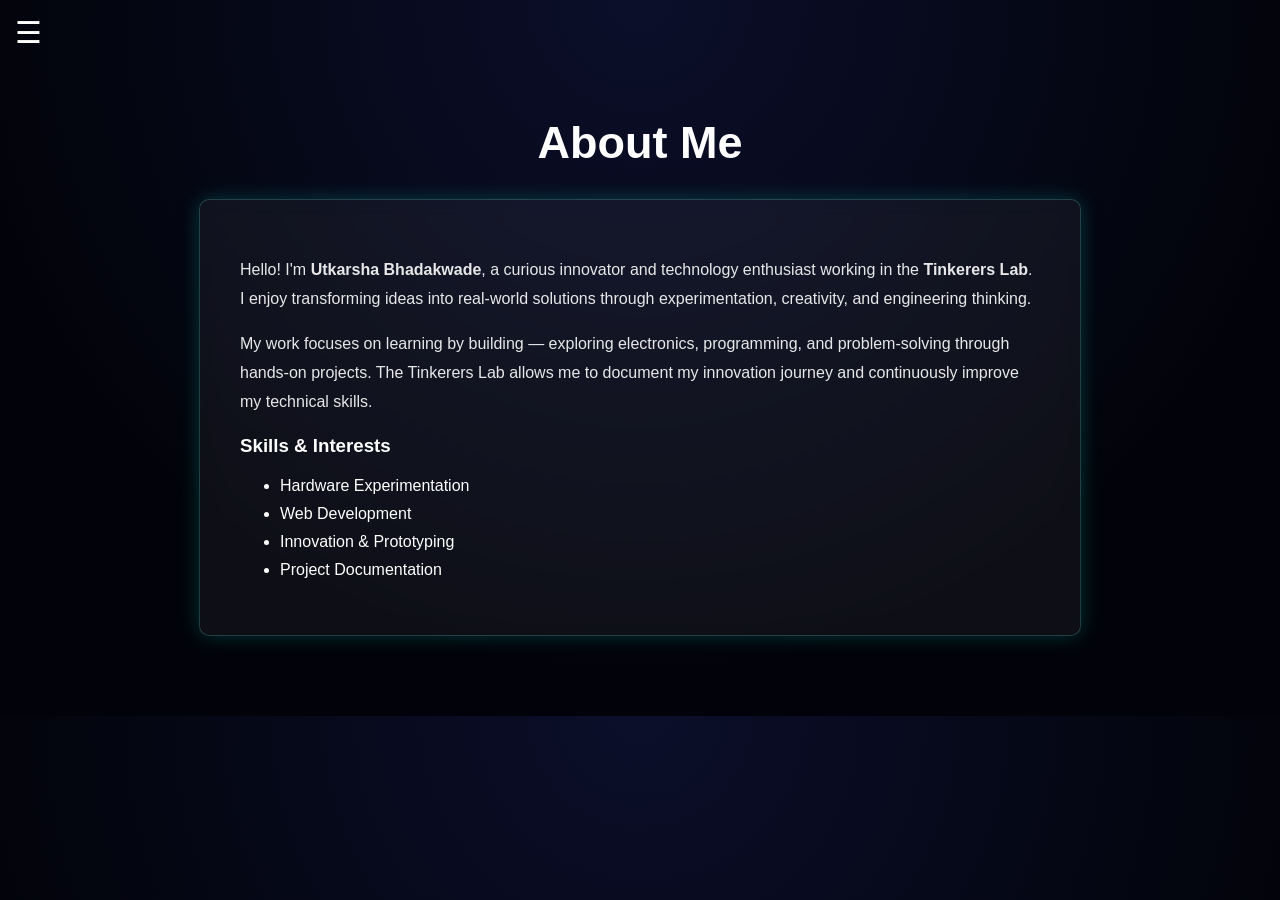
==== about.html @ fc0e893c "first portfolio upload" ====
<!DOCTYPE html>
<html lang="en">
<head>
<meta charset="UTF-8">
<title>About | Tinkerers Lab</title>

<link rel="stylesheet" href="style.css">
<script src="script.js" defer></script>

</head>

<body>

<!-- MENU -->
<div class="menu-icon" onclick="toggleMenu()">☰</div>

<div id="sidebar" class="sidebar">
    <a href="index.html">Home</a>
    <a href="about.html">About</a>
    <a href="projects.html">Projects</a>
    <a href="gallery.html">Gallery</a>
    <a href="contact.html">Contact</a>
</div>

<!-- ABOUT SECTION -->
<section class="about-section">

<h1 class="page-title">About Me</h1>

<div class="about-container">

<div class="about-text">
<p>
Hello! I'm <strong>Utkarsha Bhadakwade</strong>, a curious innovator and
technology enthusiast working in the <strong>Tinkerers Lab</strong>.
I enjoy transforming ideas into real-world solutions through
experimentation, creativity, and engineering thinking.
</p>

<p>
My work focuses on learning by building — exploring electronics,
programming, and problem-solving through hands-on projects.
The Tinkerers Lab allows me to document my innovation journey
and continuously improve my technical skills.
</p>

<h3>Skills & Interests</h3>

<ul>
<li> Hardware Experimentation</li>
<li> Web Development</li>
<li> Innovation & Prototyping</li>
<li> Project Documentation</li>
</ul>

</div>

</div>

</section>

</body>
</html>
---- style.css ----
/* DARK THEME */
body{
    margin:0;
    font-family:Arial, sans-serif;
    color:white;
    background: radial-gradient(circle at top, #0b0f2a, #02030a 70%);
    overflow-x:hidden;
}

/* HERO SECTION */
.hero{
    height:100vh;
    display:flex;
    flex-direction:column;
    justify-content:center;
    align-items:center;
    text-align:center;
}

/* ANIMATED TITLE */
.title{
    font-size:60px;
    letter-spacing:2px;
    text-shadow:0 0 15px rgba(125,249,255,0.6);
}

.subtitle{
    font-size:20px;
    opacity:0.7;
    margin-bottom:20px;
}

/* BUTTON */
button{
    padding:12px 25px;
    background:transparent;
    border:1px solid #7df9ff;
    color:#7df9ff;
    border-radius:30px;
    cursor:pointer;
    transition:0.4s;
}

button:hover{
    background:#7df9ff;
    color:black;
}

button:hover{
    transform:scale(1.1);
}

/* SIDEBAR MENU */
.menu-icon{
    font-size:30px;
    padding:15px;
    cursor:pointer;
    position:fixed;
}

.sidebar{
    position:fixed;
    top:0;
    left:-250px;
    width:250px;
    height:100%;
    background:#111;
    padding-top:60px;
    transition:0.4s;
}

.sidebar a{
    display:block;
    padding:15px;
    color:white;
    text-decoration:none;
}

.sidebar a:hover{
    background:#00ffd5;
    color:black;
}

/* ANIMATION */
@keyframes fadeIn{
    from{opacity:0; transform:translateY(40px);}
    to{opacity:1; transform:translateY(0);}
}
/* ABOUT PAGE */

.about-section{
    padding:80px 20px;
    display:flex;
    flex-direction:column;
    align-items:center;
}

.page-title{
    font-size:45px;
    margin-bottom:30px;
    animation:fadeIn 1.5s ease-in-out;
}

.about-container{
    max-width:800px;
    background:#111;
    padding:40px;
    border-radius:10px;
    box-shadow:0px 0px 20px rgba(0,255,213,0.2);
    animation:fadeIn 2s ease-in-out;
}

.about-text p{
    line-height:1.8;
    opacity:0.9;
}

.about-text ul{
    margin-top:20px;
}

.about-text li{
    margin:10px 0;
}
/* PROJECT PAGE */

.projects-section{
    padding:80px 20px;
    text-align:center;
}

.projects-container{
    display:flex;
    flex-wrap:wrap;
    justify-content:center;
    gap:30px;
}

/* PROJECT CARD */
.project-card,
.about-container,
.contact-box{
    background:rgba(255,255,255,0.05);
    backdrop-filter:blur(10px);
    border:1px solid rgba(125,249,255,0.2);
}

.project-card:hover{
    transform:translateY(-10px);
    box-shadow:0px 0px 30px rgba(0,255,213,0.6);
}

.project-card h2{
    color:#00ffd5;
}

.project-card span{
    opacity:0.7;
    font-size:14px;
}
/* GALLERY PAGE */

.gallery-section{
    padding:80px 20px;
    text-align:center;
}

.gallery-grid{
    display:grid;
    grid-template-columns:repeat(auto-fit,minmax(250px,1fr));
    gap:20px;
    margin-top:40px;
}

.gallery-grid img{
    width:100%;
    border-radius:10px;
    transition:0.4s;
}

.gallery-grid img:hover{
    transform:scale(1.05);
}

.video-grid{
    margin-top:50px;
    display:grid;
    grid-template-columns:repeat(auto-fit,minmax(300px,1fr));
    gap:20px;
}

.video-grid video{
    width:100%;
    border-radius:10px;
}
/* CONTACT PAGE */

.contact-section{
    padding:80px 20px;
    text-align:center;
}

.contact-text{
    opacity:0.8;
    margin-bottom:30px;
}

.contact-box{
    background:rgba(255,255,255,0.05);
    backdrop-filter:blur(10px);
    border:1px solid rgba(125,249,255,0.2);
    padding:25px;
    width:300px;
    margin:auto;
    border-radius:10px;
    box-shadow:0px 0px 15px rgba(0,255,213,0.2);
}

.contact-form{
    margin-top:40px;
    display:flex;
    flex-direction:column;
    align-items:center;
}

.contact-form input,
.contact-form textarea{
    width:300px;
    margin:10px;
    padding:10px;
    background:#000;
    border:1px solid #00ffd5;
    color:white;
}

.contact-form button{
    margin-top:10px;
}
.name{
    font-size:28px;
    font-weight:bold;
    color:#00ffd5;
    display:block;
    margin-top:10px;
}
/* STAR BACKGROUND */

.stars{
    position:fixed;
    width:100%;
    height:100%;
    background:transparent;
    overflow:hidden;
    z-index:-1;
}

.stars::before{
    content:"";
    position:absolute;
    width:2px;
    height:2px;
    background:white;
    box-shadow:
        50px 100px white,
        200px 300px white,
        400px 150px white,
        600px 500px white,
        900px 200px white,
        1200px 400px white,
        1500px 100px white;
    animation:starsMove 40s linear infinite;
}

@keyframes starsMove{
    from{transform:translateY(0);}
    to{transform:translateY(-1000px);}
}
.overview{
    min-height:100vh;
    display:flex;
    flex-direction:column;
    justify-content:center;
    align-items:center;
    text-align:center;
    padding:40px;
}

.overview h2{
    font-size:40px;
    margin-bottom:20px;
    text-shadow:0 0 10px rgba(125,249,255,0.5);
}

.overview p{
    max-width:600px;
    opacity:0.8;
    line-height:1.7;
}
/* Tinkerers Lab Logo */
.logo{
width:120px;          /* logo size */
height:auto;
margin-bottom:20px;
display:block;
margin-left:auto;
margin-right:auto;
filter:drop-shadow(0 0 10px rgba(255,255,255,0.5));
}
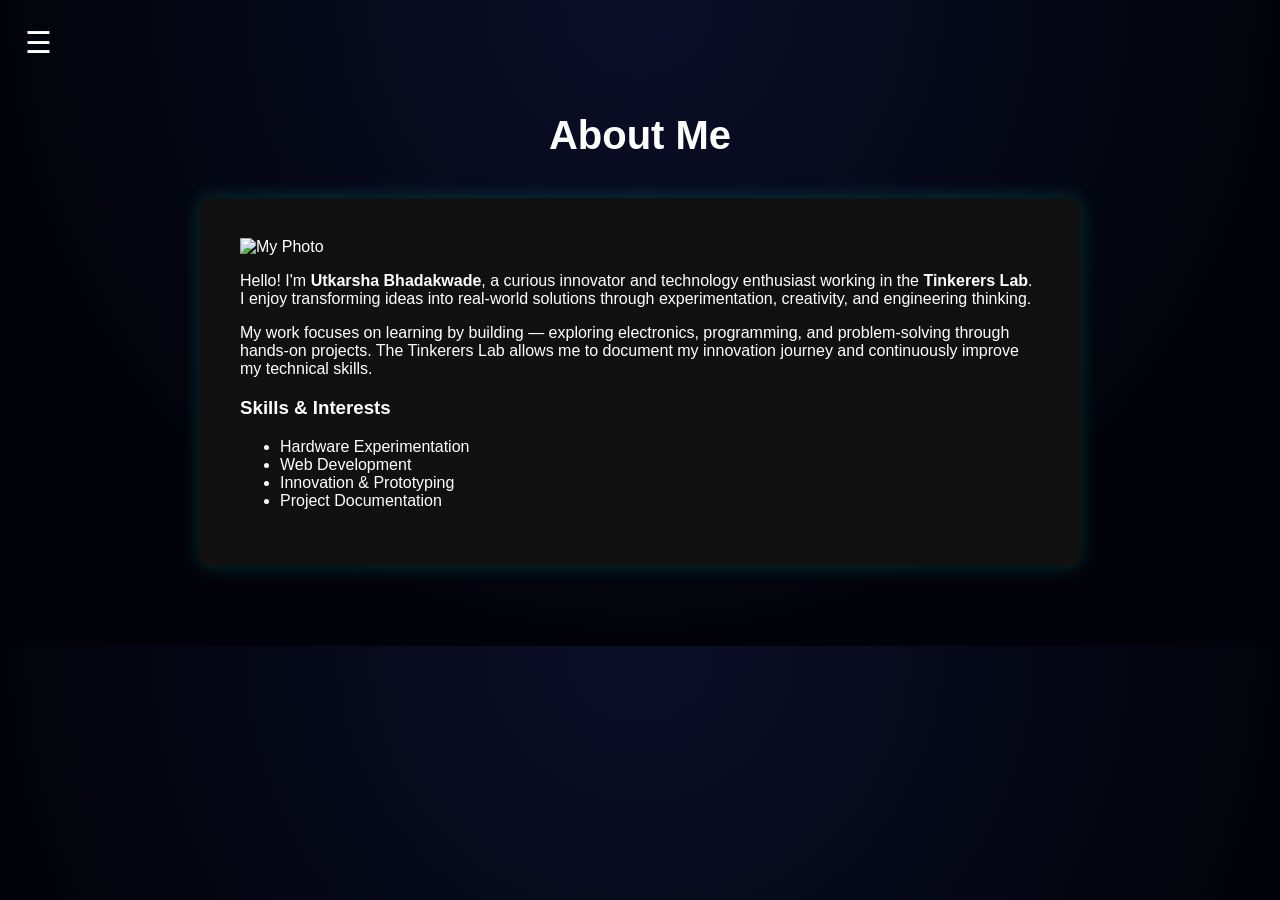
==== commit ff065a1c: "updated website with images and project changes" ====
--- a/about.html
+++ b/about.html
@@ -28,7 +28,7 @@
 <h1 class="page-title">About Me</h1>
 
 <div class="about-container">
-
+<img src="images/myphoto.jpeg" alt="My Photo" class="profile-img space-glow">
 <div class="about-text">
 <p>
 Hello! I'm <strong>Utkarsha Bhadakwade</strong>, a curious innovator and
--- a/style.css
+++ b/style.css
@@ -1,4 +1,7 @@
-/* DARK THEME */
+/* =========================
+   GLOBAL STYLES
+========================= */
+
 body{
     margin:0;
     font-family:Arial, sans-serif;
@@ -7,243 +10,9 @@
     overflow-x:hidden;
 }
 
-/* HERO SECTION */
-.hero{
-    height:100vh;
-    display:flex;
-    flex-direction:column;
-    justify-content:center;
-    align-items:center;
-    text-align:center;
-}
-
-/* ANIMATED TITLE */
-.title{
-    font-size:60px;
-    letter-spacing:2px;
-    text-shadow:0 0 15px rgba(125,249,255,0.6);
-}
-
-.subtitle{
-    font-size:20px;
-    opacity:0.7;
-    margin-bottom:20px;
-}
-
-/* BUTTON */
-button{
-    padding:12px 25px;
-    background:transparent;
-    border:1px solid #7df9ff;
-    color:#7df9ff;
-    border-radius:30px;
-    cursor:pointer;
-    transition:0.4s;
-}
-
-button:hover{
-    background:#7df9ff;
-    color:black;
-}
-
-button:hover{
-    transform:scale(1.1);
-}
-
-/* SIDEBAR MENU */
-.menu-icon{
-    font-size:30px;
-    padding:15px;
-    cursor:pointer;
-    position:fixed;
-}
-
-.sidebar{
-    position:fixed;
-    top:0;
-    left:-250px;
-    width:250px;
-    height:100%;
-    background:#111;
-    padding-top:60px;
-    transition:0.4s;
-}
-
-.sidebar a{
-    display:block;
-    padding:15px;
-    color:white;
-    text-decoration:none;
-}
-
-.sidebar a:hover{
-    background:#00ffd5;
-    color:black;
-}
-
-/* ANIMATION */
-@keyframes fadeIn{
-    from{opacity:0; transform:translateY(40px);}
-    to{opacity:1; transform:translateY(0);}
-}
-/* ABOUT PAGE */
-
-.about-section{
-    padding:80px 20px;
-    display:flex;
-    flex-direction:column;
-    align-items:center;
-}
-
-.page-title{
-    font-size:45px;
-    margin-bottom:30px;
-    animation:fadeIn 1.5s ease-in-out;
-}
-
-.about-container{
-    max-width:800px;
-    background:#111;
-    padding:40px;
-    border-radius:10px;
-    box-shadow:0px 0px 20px rgba(0,255,213,0.2);
-    animation:fadeIn 2s ease-in-out;
-}
-
-.about-text p{
-    line-height:1.8;
-    opacity:0.9;
-}
-
-.about-text ul{
-    margin-top:20px;
-}
-
-.about-text li{
-    margin:10px 0;
-}
-/* PROJECT PAGE */
-
-.projects-section{
-    padding:80px 20px;
-    text-align:center;
-}
-
-.projects-container{
-    display:flex;
-    flex-wrap:wrap;
-    justify-content:center;
-    gap:30px;
-}
-
-/* PROJECT CARD */
-.project-card,
-.about-container,
-.contact-box{
-    background:rgba(255,255,255,0.05);
-    backdrop-filter:blur(10px);
-    border:1px solid rgba(125,249,255,0.2);
-}
-
-.project-card:hover{
-    transform:translateY(-10px);
-    box-shadow:0px 0px 30px rgba(0,255,213,0.6);
-}
-
-.project-card h2{
-    color:#00ffd5;
-}
-
-.project-card span{
-    opacity:0.7;
-    font-size:14px;
-}
-/* GALLERY PAGE */
-
-.gallery-section{
-    padding:80px 20px;
-    text-align:center;
-}
-
-.gallery-grid{
-    display:grid;
-    grid-template-columns:repeat(auto-fit,minmax(250px,1fr));
-    gap:20px;
-    margin-top:40px;
-}
-
-.gallery-grid img{
-    width:100%;
-    border-radius:10px;
-    transition:0.4s;
-}
-
-.gallery-grid img:hover{
-    transform:scale(1.05);
-}
-
-.video-grid{
-    margin-top:50px;
-    display:grid;
-    grid-template-columns:repeat(auto-fit,minmax(300px,1fr));
-    gap:20px;
-}
-
-.video-grid video{
-    width:100%;
-    border-radius:10px;
-}
-/* CONTACT PAGE */
-
-.contact-section{
-    padding:80px 20px;
-    text-align:center;
-}
-
-.contact-text{
-    opacity:0.8;
-    margin-bottom:30px;
-}
-
-.contact-box{
-    background:rgba(255,255,255,0.05);
-    backdrop-filter:blur(10px);
-    border:1px solid rgba(125,249,255,0.2);
-    padding:25px;
-    width:300px;
-    margin:auto;
-    border-radius:10px;
-    box-shadow:0px 0px 15px rgba(0,255,213,0.2);
-}
-
-.contact-form{
-    margin-top:40px;
-    display:flex;
-    flex-direction:column;
-    align-items:center;
-}
-
-.contact-form input,
-.contact-form textarea{
-    width:300px;
-    margin:10px;
-    padding:10px;
-    background:#000;
-    border:1px solid #00ffd5;
-    color:white;
-}
-
-.contact-form button{
-    margin-top:10px;
-}
-.name{
-    font-size:28px;
-    font-weight:bold;
-    color:#00ffd5;
-    display:block;
-    margin-top:10px;
-}
-/* STAR BACKGROUND */
+/* =========================
+   STAR BACKGROUND
+========================= */
 
 .stars{
     position:fixed;
@@ -275,6 +44,91 @@
     from{transform:translateY(0);}
     to{transform:translateY(-1000px);}
 }
+
+/* =========================
+   HERO SECTION
+========================= */
+
+.hero{
+    height:100vh;
+    display:flex;
+    flex-direction:column;
+    justify-content:center;
+    align-items:center;
+    text-align:center;
+}
+
+.title{
+    font-size:60px;
+    letter-spacing:2px;
+    text-shadow:0 0 15px rgba(125,249,255,0.6);
+}
+
+.subtitle{
+    font-size:20px;
+    opacity:0.7;
+    margin-bottom:20px;
+}
+
+/* BUTTON */
+button{
+    padding:12px 25px;
+    background:transparent;
+    border:1px solid #7df9ff;
+    color:#7df9ff;
+    border-radius:30px;
+    cursor:pointer;
+    transition:0.4s;
+}
+
+button:hover{
+    background:#7df9ff;
+    color:black;
+    transform:scale(1.1);
+}
+
+/* =========================
+   SIDEBAR MENU
+========================= */
+
+.menu-icon{
+    font-size:30px;
+    padding:15px;
+    cursor:pointer;
+    position:fixed;
+    top:10px;
+    left:10px;
+    z-index:1000;
+}
+
+.sidebar{
+    position:fixed;
+    top:0;
+    left:-250px;
+    width:250px;
+    height:100%;
+    background:#111;
+    padding-top:60px;
+    transition:0.4s;
+    z-index:999;
+}
+
+.sidebar a{
+    display:block;
+    padding:15px;
+    color:white;
+    text-decoration:none;
+}
+
+.sidebar a:hover{
+    background:#00ffd5;
+    color:black;
+}
+
+/* =========================
+   OVERVIEW SECTION
+========================= */
+
 .overview{
     min-height:100vh;
     display:flex;
@@ -296,13 +150,162 @@
     opacity:0.8;
     line-height:1.7;
 }
-/* Tinkerers Lab Logo */
+
+/* =========================
+   LOGO
+========================= */
+
 .logo{
-width:120px;          /* logo size */
-height:auto;
-margin-bottom:20px;
-display:block;
-margin-left:auto;
-margin-right:auto;
-filter:drop-shadow(0 0 10px rgba(255,255,255,0.5));
+    width:120px;
+    height:auto;
+    margin-bottom:20px;
+    display:block;
+    margin-left:auto;
+    margin-right:auto;
+    filter:drop-shadow(0 0 10px rgba(255,255,255,0.5));
+}
+
+/* =========================
+   PROJECTS (WEEK SYSTEM)
+========================= */
+
+.projects-section{
+    padding:80px 20px;
+    text-align:center;
+}
+
+.page-title{
+    font-size:40px;
+    margin-bottom:40px;
+}
+
+/* WEEK BOX */
+.week-box{
+    background:#111;
+    margin:15px auto;
+    padding:20px;
+    max-width:700px;
+    border-radius:10px;
+    cursor:pointer;
+    transition:0.3s;
+    box-shadow:0 0 10px rgba(0,255,213,0.2);
+}
+
+.week-box:hover{
+    transform:scale(1.02);
+}
+
+/* WEEK CONTENT */
+.week-content{
+    display:none;
+    margin-top:15px;
+    color:#d0d8ff;
+    line-height:1.6;
+}
+
+.week-content img{
+    width:100%;
+    margin-top:10px;
+    border-radius:10px;
+}
+
+/* =========================
+   GALLERY
+========================= */
+
+.gallery-section{
+    padding:80px 20px;
+    text-align:center;
+}
+
+.gallery-grid{
+    display:grid;
+    grid-template-columns:repeat(auto-fit,minmax(250px,1fr));
+    gap:20px;
+    margin-top:40px;
+}
+
+.gallery-grid img{
+    width:100%;
+    border-radius:10px;
+    transition:0.4s;
+}
+
+.gallery-grid img:hover{
+    transform:scale(1.05);
+}
+
+.video-grid{
+    margin-top:50px;
+    display:grid;
+    grid-template-columns:repeat(auto-fit,minmax(300px,1fr));
+    gap:20px;
+}
+
+.video-grid video{
+    width:100%;
+    border-radius:10px;
+}
+
+/* =========================
+   CONTACT
+========================= */
+
+.contact-section{
+    padding:80px 20px;
+    text-align:center;
+}
+
+.contact-box{
+    background:rgba(255,255,255,0.05);
+    padding:25px;
+    width:300px;
+    margin:auto;
+    border-radius:10px;
+    border:1px solid rgba(125,249,255,0.2);
+}
+
+.contact-form{
+    margin-top:40px;
+    display:flex;
+    flex-direction:column;
+    align-items:center;
+}
+
+.contact-form input,
+.contact-form textarea{
+    width:300px;
+    margin:10px;
+    padding:10px;
+    background:#000;
+    border:1px solid #00ffd5;
+    color:white;
+}
+
+/* =========================
+   ABOUT
+========================= */
+
+.about-section{
+    padding:80px 20px;
+    display:flex;
+    flex-direction:column;
+    align-items:center;
+}
+
+.about-container{
+    max-width:800px;
+    background:#111;
+    padding:40px;
+    border-radius:10px;
+    box-shadow:0 0 20px rgba(0,255,213,0.2);
+}
+
+/* =========================
+   ANIMATION
+========================= */
+
+@keyframes fadeIn{
+    from{opacity:0; transform:translateY(40px);}
+    to{opacity:1; transform:translateY(0);}
 }
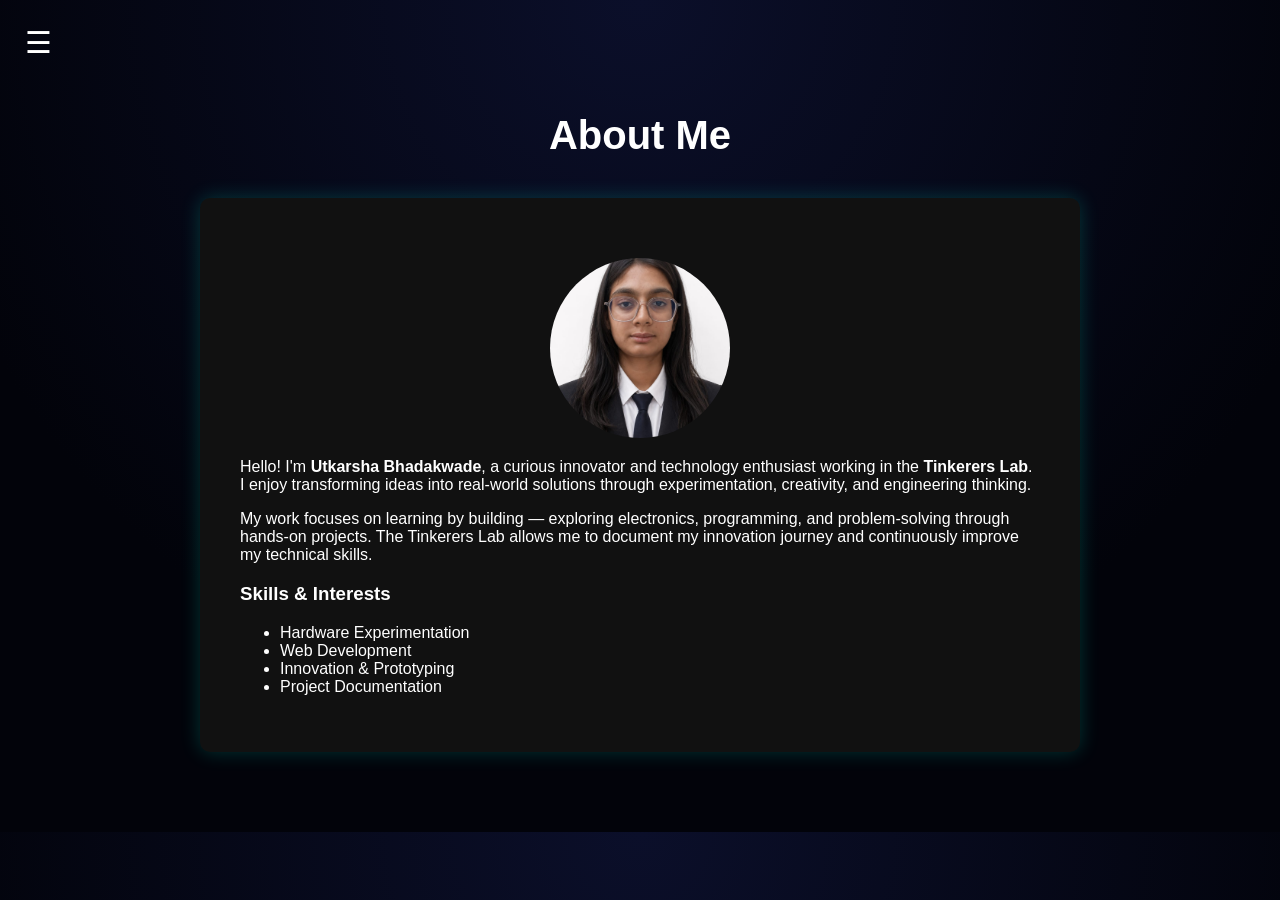
==== commit 9fe3799a: "updated website with images and project changes" ====
--- a/about.html
+++ b/about.html
@@ -28,7 +28,7 @@
 <h1 class="page-title">About Me</h1>
 
 <div class="about-container">
-<img src="images/myphoto.jpeg" alt="My Photo" class="profile-img space-glow">
+<img src="image/myphoto.jpeg" alt="My Photo" class="profile-img space-glow">
 <div class="about-text">
 <p>
 Hello! I'm <strong>Utkarsha Bhadakwade</strong>, a curious innovator and
--- a/style.css
+++ b/style.css
@@ -308,4 +308,23 @@
 @keyframes fadeIn{
     from{opacity:0; transform:translateY(40px);}
     to{opacity:1; transform:translateY(0);}
+}
+.profile-img{
+    width:180px;
+    height:180px;
+    border-radius:50%;
+    object-fit:cover;
+    display:block;
+    margin:20px auto;
+}
+
+
+.space-glow{
+    animation: float 4s ease-in-out infinite;
+}
+
+@keyframes float{
+    0% { transform: translateY(0px); }
+    50% { transform: translateY(-10px); }
+    100% { transform: translateY(0px); }
 }
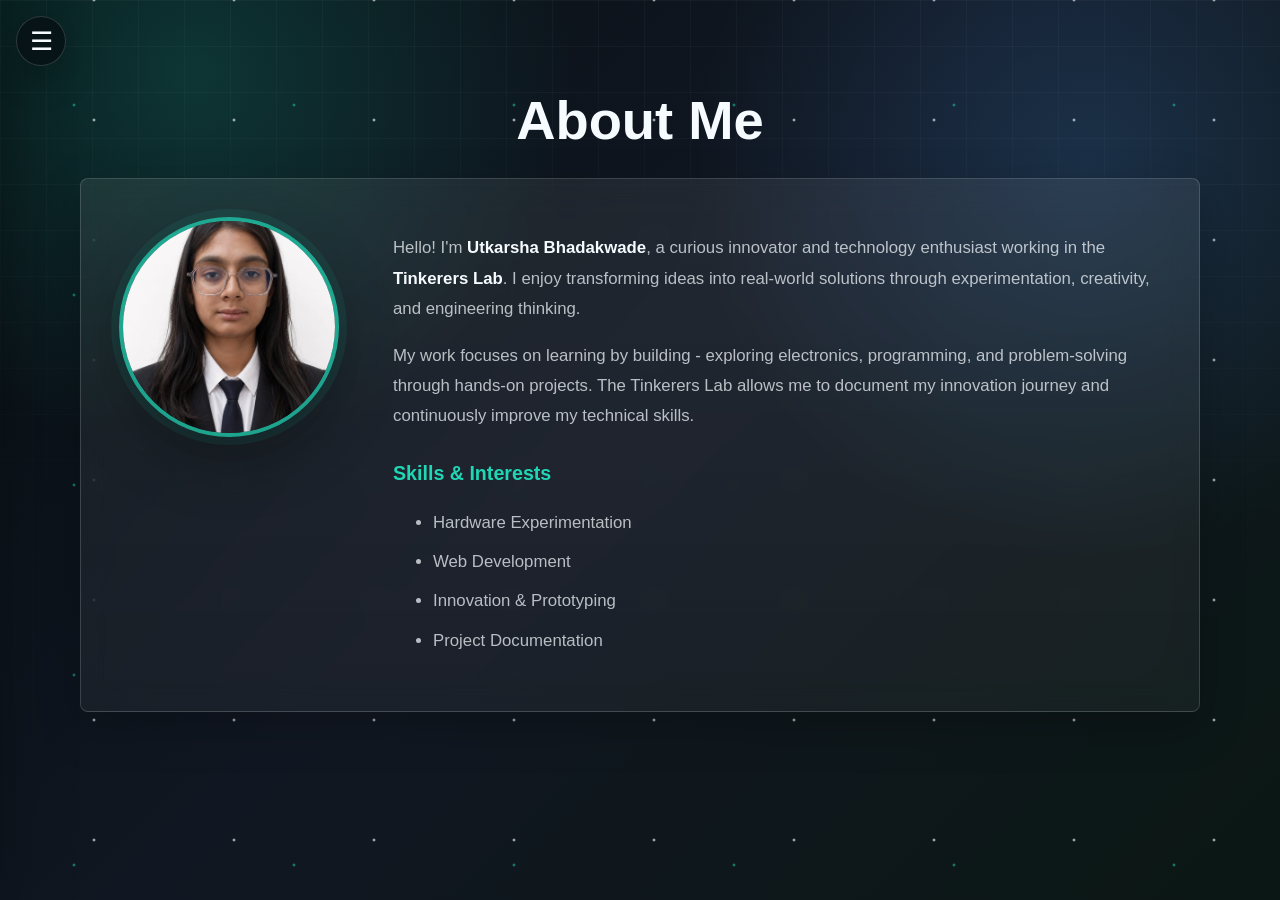
==== commit 6b58412d: "Update project sections to Technical & Innovation, add H2D printer images, and update navigation" ====
--- a/about.html
+++ b/about.html
@@ -1,63 +1,60 @@
 <!DOCTYPE html>
 <html lang="en">
+
 <head>
-<meta charset="UTF-8">
-<title>About | Tinkerers Lab</title>
-
-<link rel="stylesheet" href="style.css">
-<script src="script.js" defer></script>
-
+    <meta charset="UTF-8">
+    <meta name="viewport" content="width=device-width, initial-scale=1.0">
+    <title>About | Tinkerers Lab</title>
+    <link rel="stylesheet" href="style.css">
+    <script src="script.js" defer></script>
 </head>
 
 <body>
+    <div class="stars"></div>
 
-<!-- MENU -->
-<div class="menu-icon" onclick="toggleMenu()">☰</div>
+    <button class="menu-icon" type="button" onclick="toggleMenu()" aria-label="Open menu">&#9776;</button>
 
-<div id="sidebar" class="sidebar">
-    <a href="index.html">Home</a>
-    <a href="about.html">About</a>
-    <a href="projects.html">Projects</a>
-    <a href="gallery.html">Gallery</a>
-    <a href="contact.html">Contact</a>
-</div>
+    <nav id="sidebar" class="sidebar" aria-label="Main navigation">
+        <a href="index.html">Home</a>
+        <a href="about.html">About</a>
+        <a href="project.html">Technical & Innovation</a>
+        <a href="gallary.html">Gallery</a>
+        <a href="contact.html">Contact</a>
+    </nav>
 
-<!-- ABOUT SECTION -->
-<section class="about-section">
+    <main>
+        <section class="about-section">
+            <h1 class="page-title">About Me</h1>
 
-<h1 class="page-title">About Me</h1>
+            <div class="about-container">
+                <img src="image/myphoto.jpeg" alt="My Photo" class="profile-img space-glow">
 
-<div class="about-container">
-<img src="image/myphoto.jpeg" alt="My Photo" class="profile-img space-glow">
-<div class="about-text">
-<p>
-Hello! I'm <strong>Utkarsha Bhadakwade</strong>, a curious innovator and
-technology enthusiast working in the <strong>Tinkerers Lab</strong>.
-I enjoy transforming ideas into real-world solutions through
-experimentation, creativity, and engineering thinking.
-</p>
+                <div class="about-text">
+                    <p>
+                        Hello! I'm <strong>Utkarsha Bhadakwade</strong>, a curious innovator and
+                        technology enthusiast working in the <strong>Tinkerers Lab</strong>.
+                        I enjoy transforming ideas into real-world solutions through
+                        experimentation, creativity, and engineering thinking.
+                    </p>
 
-<p>
-My work focuses on learning by building — exploring electronics,
-programming, and problem-solving through hands-on projects.
-The Tinkerers Lab allows me to document my innovation journey
-and continuously improve my technical skills.
-</p>
+                    <p>
+                        My work focuses on learning by building - exploring electronics,
+                        programming, and problem-solving through hands-on projects.
+                        The Tinkerers Lab allows me to document my innovation journey
+                        and continuously improve my technical skills.
+                    </p>
 
-<h3>Skills & Interests</h3>
+                    <h3>Skills & Interests</h3>
+                    <ul>
+                        <li>Hardware Experimentation</li>
+                        <li>Web Development</li>
+                        <li>Innovation & Prototyping</li>
+                        <li>Project Documentation</li>
+                    </ul>
+                </div>
+            </div>
+        </section>
+    </main>
+</body>
 
-<ul>
-<li> Hardware Experimentation</li>
-<li> Web Development</li>
-<li> Innovation & Prototyping</li>
-<li> Project Documentation</li>
-</ul>
-
-</div>
-
-</div>
-
-</section>
-
-</body>
-</html>+</html>
--- a/style.css
+++ b/style.css
@@ -1,330 +1,707 @@
-/* =========================
-   GLOBAL STYLES
-========================= */
-
-body{
-    margin:0;
-    font-family:Arial, sans-serif;
-    color:white;
-    background: radial-gradient(circle at top, #0b0f2a, #02030a 70%);
-    overflow-x:hidden;
-}
-
-/* =========================
-   STAR BACKGROUND
-========================= */
-
-.stars{
-    position:fixed;
-    width:100%;
-    height:100%;
-    background:transparent;
-    overflow:hidden;
-    z-index:-1;
-}
-
-.stars::before{
-    content:"";
-    position:absolute;
-    width:2px;
-    height:2px;
-    background:white;
-    box-shadow:
-        50px 100px white,
-        200px 300px white,
-        400px 150px white,
-        600px 500px white,
-        900px 200px white,
-        1200px 400px white,
-        1500px 100px white;
-    animation:starsMove 40s linear infinite;
-}
-
-@keyframes starsMove{
-    from{transform:translateY(0);}
-    to{transform:translateY(-1000px);}
-}
-
-/* =========================
-   HERO SECTION
-========================= */
-
-.hero{
-    height:100vh;
-    display:flex;
-    flex-direction:column;
-    justify-content:center;
-    align-items:center;
-    text-align:center;
-}
-
-.title{
-    font-size:60px;
-    letter-spacing:2px;
-    text-shadow:0 0 15px rgba(125,249,255,0.6);
-}
-
-.subtitle{
-    font-size:20px;
-    opacity:0.7;
-    margin-bottom:20px;
-}
-
-/* BUTTON */
-button{
-    padding:12px 25px;
-    background:transparent;
-    border:1px solid #7df9ff;
-    color:#7df9ff;
-    border-radius:30px;
-    cursor:pointer;
-    transition:0.4s;
-}
-
-button:hover{
-    background:#7df9ff;
-    color:black;
-    transform:scale(1.1);
-}
-
-/* =========================
-   SIDEBAR MENU
-========================= */
-
-.menu-icon{
-    font-size:30px;
-    padding:15px;
-    cursor:pointer;
-    position:fixed;
-    top:10px;
-    left:10px;
-    z-index:1000;
-}
-
-.sidebar{
-    position:fixed;
-    top:0;
-    left:-250px;
-    width:250px;
-    height:100%;
-    background:#111;
-    padding-top:60px;
-    transition:0.4s;
-    z-index:999;
-}
-
-.sidebar a{
-    display:block;
-    padding:15px;
-    color:white;
-    text-decoration:none;
-}
-
-.sidebar a:hover{
-    background:#00ffd5;
-    color:black;
-}
-
-/* =========================
-   OVERVIEW SECTION
-========================= */
-
-.overview{
-    min-height:100vh;
-    display:flex;
-    flex-direction:column;
-    justify-content:center;
-    align-items:center;
-    text-align:center;
-    padding:40px;
-}
-
-.overview h2{
-    font-size:40px;
-    margin-bottom:20px;
-    text-shadow:0 0 10px rgba(125,249,255,0.5);
-}
-
-.overview p{
-    max-width:600px;
-    opacity:0.8;
-    line-height:1.7;
-}
-
-/* =========================
-   LOGO
-========================= */
-
-.logo{
-    width:120px;
-    height:auto;
-    margin-bottom:20px;
-    display:block;
-    margin-left:auto;
-    margin-right:auto;
-    filter:drop-shadow(0 0 10px rgba(255,255,255,0.5));
-}
-
-/* =========================
-   PROJECTS (WEEK SYSTEM)
-========================= */
-
-.projects-section{
-    padding:80px 20px;
-    text-align:center;
-}
-
-.page-title{
-    font-size:40px;
-    margin-bottom:40px;
-}
-
-/* WEEK BOX */
-.week-box{
-    background:#111;
-    margin:15px auto;
-    padding:20px;
-    max-width:700px;
-    border-radius:10px;
-    cursor:pointer;
-    transition:0.3s;
-    box-shadow:0 0 10px rgba(0,255,213,0.2);
-}
-
-.week-box:hover{
-    transform:scale(1.02);
-}
-
-/* WEEK CONTENT */
-.week-content{
-    display:none;
-    margin-top:15px;
-    color:#d0d8ff;
-    line-height:1.6;
-}
-
-.week-content img{
-    width:100%;
-    margin-top:10px;
-    border-radius:10px;
-}
-
-/* =========================
+/* ===============================
+   TINKERERS LAB PORTFOLIO
+================================ */
+
+:root {
+    --bg: #071014;
+    --panel: rgba(255, 255, 255, 0.075);
+    --panel-strong: rgba(255, 255, 255, 0.12);
+    --text: #f6fbff;
+    --muted: rgba(246, 251, 255, 0.72);
+    --line: rgba(255, 255, 255, 0.16);
+    --brand: #20d6b5;
+    --brand-2: #4da3ff;
+    --warm: #ffd166;
+    --danger: #ff6b6b;
+    --shadow: 0 24px 70px rgba(0, 0, 0, 0.34);
+    --radius: 8px;
+}
+
+* {
+    box-sizing: border-box;
+}
+
+html {
+    scroll-behavior: smooth;
+}
+
+body {
+    min-height: 100vh;
+    margin: 0;
+    overflow-x: hidden;
+    background:
+        radial-gradient(circle at 15% 8%, rgba(32, 214, 181, 0.18), transparent 28%),
+        radial-gradient(circle at 85% 18%, rgba(77, 163, 255, 0.18), transparent 30%),
+        linear-gradient(135deg, #071014 0%, #111722 48%, #0b1714 100%);
+    color: var(--text);
+    font-family: Arial, Helvetica, sans-serif;
+}
+
+body::before {
+    content: "";
+    position: fixed;
+    inset: 0;
+    pointer-events: none;
+    background-image:
+        linear-gradient(rgba(255, 255, 255, 0.045) 1px, transparent 1px),
+        linear-gradient(90deg, rgba(255, 255, 255, 0.04) 1px, transparent 1px);
+    background-size: 46px 46px;
+    mask-image: linear-gradient(to bottom, rgba(0, 0, 0, 0.8), transparent 78%);
+    z-index: -2;
+}
+
+.stars {
+    position: fixed;
+    inset: 0;
+    z-index: -1;
+    pointer-events: none;
+    overflow: hidden;
+}
+
+.stars::before,
+.stars::after {
+    content: "";
+    position: absolute;
+    inset: -20%;
+    background-image:
+        radial-gradient(circle, rgba(255, 255, 255, 0.8) 1px, transparent 1.8px),
+        radial-gradient(circle, rgba(32, 214, 181, 0.65) 1px, transparent 1.8px);
+    background-size: 140px 120px, 220px 190px;
+    animation: starDrift 42s linear infinite;
+    opacity: 0.55;
+}
+
+.stars::after {
+    animation-duration: 70s;
+    animation-direction: reverse;
+    opacity: 0.35;
+}
+
+@keyframes starDrift {
+    from {
+        transform: translate3d(0, 0, 0);
+    }
+
+    to {
+        transform: translate3d(-120px, -180px, 0);
+    }
+}
+
+a {
+    color: inherit;
+}
+
+button,
+a {
+    -webkit-tap-highlight-color: transparent;
+}
+
+button:focus-visible,
+a:focus-visible {
+    outline: 2px solid var(--warm);
+    outline-offset: 3px;
+}
+
+/* ===============================
+   NAVIGATION
+================================ */
+
+.menu-icon {
+    position: fixed;
+    top: 16px;
+    left: 16px;
+    z-index: 10000;
+    width: 50px;
+    height: 50px;
+    display: grid;
+    place-items: center;
+    border: 1px solid var(--line);
+    border-radius: 50%;
+    background: rgba(7, 16, 20, 0.78);
+    color: var(--text);
+    font-size: 26px;
+    line-height: 1;
+    cursor: pointer;
+    backdrop-filter: blur(16px);
+    box-shadow: 0 12px 36px rgba(0, 0, 0, 0.26);
+    transition: transform 0.22s ease, border-color 0.22s ease, background 0.22s ease;
+}
+
+.menu-icon:hover {
+    transform: translateY(-2px);
+    border-color: rgba(32, 214, 181, 0.72);
+    background: rgba(17, 28, 33, 0.92);
+}
+
+.sidebar {
+    position: fixed;
+    inset: 0 auto 0 0;
+    z-index: 9999;
+    width: min(82vw, 280px);
+    padding: 86px 16px 24px;
+    background: rgba(5, 12, 16, 0.94);
+    border-right: 1px solid var(--line);
+    box-shadow: var(--shadow);
+    transform: translateX(-102%);
+    transition: transform 0.28s ease;
+    backdrop-filter: blur(18px);
+}
+
+.sidebar.open {
+    transform: translateX(0);
+}
+
+.sidebar a {
+    display: block;
+    margin-bottom: 8px;
+    padding: 13px 14px;
+    border-radius: var(--radius);
+    color: var(--text);
+    text-decoration: none;
+    font-weight: 700;
+    letter-spacing: 0;
+    transition: background 0.2s ease, color 0.2s ease, transform 0.2s ease;
+}
+
+.sidebar a:hover,
+.sidebar a.active {
+    background: linear-gradient(135deg, var(--brand), var(--brand-2));
+    color: #041014;
+    transform: translateX(4px);
+}
+
+/* ===============================
+   SHARED LAYOUT
+================================ */
+
+.hero,
+.about-section,
+.contact-section,
+.gallary-section,
+.project-section {
+    width: min(1120px, calc(100% - 36px));
+    margin: 0 auto;
+}
+
+.page-title,
+.title,
+.doc-title-main {
+    margin: 0;
+    letter-spacing: 0;
+}
+
+.page-title {
+    padding-top: 92px;
+    margin-bottom: 28px;
+    text-align: center;
+    font-size: clamp(2rem, 5vw, 3.4rem);
+    line-height: 1.06;
+}
+
+.section-card,
+.about-container,
+.contact-box,
+.doc-box,
+.week-card {
+    border: 1px solid var(--line);
+    border-radius: var(--radius);
+    background: linear-gradient(180deg, var(--panel), rgba(255, 255, 255, 0.045));
+    box-shadow: 0 16px 46px rgba(0, 0, 0, 0.22);
+    backdrop-filter: blur(14px);
+}
+
+/* ===============================
+   HOME
+================================ */
+
+.hero {
+    position: relative;
+    min-height: 100vh;
+    display: flex;
+    flex-direction: column;
+    justify-content: center;
+    align-items: center;
+    text-align: center;
+    padding: 92px 0 70px;
+}
+
+.hero-card {
+    position: relative;
+    width: min(680px, 90vw);
+    padding: clamp(32px, 8vw, 56px) clamp(20px, 5vw, 40px);
+    border: 1px solid rgba(255, 255, 255, 0.14);
+    border-radius: 12px;
+    background:
+        linear-gradient(135deg, rgba(32, 214, 181, 0.13), transparent 42%),
+        linear-gradient(315deg, rgba(255, 209, 102, 0.12), transparent 35%),
+        rgba(255, 255, 255, 0.04);
+    box-shadow: var(--shadow);
+    backdrop-filter: blur(14px);
+    display: flex;
+    flex-direction: column;
+    align-items: center;
+    justify-content: center;
+    box-sizing: border-box;
+    transition: transform 0.4s cubic-bezier(0.16, 1, 0.3, 1), border-color 0.4s ease, box-shadow 0.4s ease;
+}
+
+.hero-card:hover {
+    transform: translateY(-6px);
+    border-color: rgba(32, 214, 181, 0.35);
+    box-shadow: 0 32px 80px rgba(32, 214, 181, 0.15), var(--shadow);
+}
+
+.hero-card .logo {
+    width: clamp(120px, 18vw, 180px);
+    margin: 0 auto 26px;
+    transition: transform 0.4s cubic-bezier(0.16, 1, 0.3, 1);
+}
+
+.hero-card:hover .logo {
+    transform: scale(1.05) rotate(3deg);
+}
+
+.hero-card .title {
+    font-size: clamp(2.4rem, 8vw, 5rem);
+    line-height: 1.05;
+    text-wrap: balance;
+    margin: 0;
+    transition: transform 0.4s cubic-bezier(0.16, 1, 0.3, 1);
+}
+
+.hero-card .title strong {
+    background: linear-gradient(135deg, var(--brand) 0%, var(--brand-2) 100%);
+    -webkit-background-clip: text;
+    -webkit-text-fill-color: transparent;
+    background-clip: text;
+    display: inline-block;
+}
+
+.hero-card:hover .title {
+    transform: scale(1.02);
+}
+
+.subtitle {
+    margin: 20px 0 0;
+    color: var(--muted);
+    font-size: clamp(1rem, 3vw, 1.35rem);
+    font-weight: 700;
+}
+
+.logo {
+    display: block;
+    height: auto;
+}
+
+/* ===============================
+   ABOUT / CONTACT
+================================ */
+
+.about-section,
+.contact-section,
+.gallary-section {
+    min-height: 100vh;
+    padding-bottom: 70px;
+}
+
+.about-container {
+    display: grid;
+    grid-template-columns: 240px 1fr;
+    gap: 34px;
+    align-items: start;
+    padding: clamp(22px, 4vw, 38px);
+}
+
+.profile-img {
+    width: 220px;
+    aspect-ratio: 1;
+    object-fit: cover;
+    border-radius: 50%;
+    border: 4px solid rgba(32, 214, 181, 0.72);
+    box-shadow: 0 0 0 8px rgba(32, 214, 181, 0.08), 0 24px 60px rgba(0, 0, 0, 0.32);
+}
+
+.space-glow {
+    animation: float 4.5s ease-in-out infinite;
+}
+
+@keyframes float {
+    50% {
+        transform: translateY(-10px);
+    }
+}
+
+.about-text {
+    color: var(--muted);
+    font-size: 1.05rem;
+    line-height: 1.8;
+}
+
+.about-text strong,
+.contact-box strong {
+    color: var(--text);
+}
+
+.about-text h3 {
+    margin: 24px 0 10px;
+    color: var(--brand);
+}
+
+.about-text li {
+    margin-bottom: 9px;
+}
+
+.contact-text {
+    width: min(700px, 100%);
+    margin: 0 auto 26px;
+    color: var(--muted);
+    text-align: center;
+    font-size: 1.1rem;
+    line-height: 1.8;
+}
+
+.contact-box {
+    width: min(560px, 100%);
+    margin: 0 auto;
+    padding: 28px;
+}
+
+.contact-box p {
+    display: flex;
+    gap: 10px;
+    justify-content: space-between;
+    margin: 0;
+    padding: 14px 0;
+    border-bottom: 1px solid rgba(255, 255, 255, 0.1);
+    color: var(--muted);
+}
+
+.contact-box p:last-child {
+    border-bottom: 0;
+}
+
+/* ===============================
    GALLERY
-========================= */
-
-.gallery-section{
-    padding:80px 20px;
-    text-align:center;
-}
-
-.gallery-grid{
-    display:grid;
-    grid-template-columns:repeat(auto-fit,minmax(250px,1fr));
-    gap:20px;
-    margin-top:40px;
-}
-
-.gallery-grid img{
-    width:100%;
-    border-radius:10px;
-    transition:0.4s;
-}
-
-.gallery-grid img:hover{
-    transform:scale(1.05);
-}
-
-.video-grid{
-    margin-top:50px;
-    display:grid;
-    grid-template-columns:repeat(auto-fit,minmax(300px,1fr));
-    gap:20px;
-}
-
-.video-grid video{
-    width:100%;
-    border-radius:10px;
-}
-
-/* =========================
-   CONTACT
-========================= */
-
-.contact-section{
-    padding:80px 20px;
-    text-align:center;
-}
-
-.contact-box{
-    background:rgba(255,255,255,0.05);
-    padding:25px;
-    width:300px;
-    margin:auto;
-    border-radius:10px;
-    border:1px solid rgba(125,249,255,0.2);
-}
-
-.contact-form{
-    margin-top:40px;
-    display:flex;
-    flex-direction:column;
-    align-items:center;
-}
-
-.contact-form input,
-.contact-form textarea{
-    width:300px;
-    margin:10px;
-    padding:10px;
-    background:#000;
-    border:1px solid #00ffd5;
-    color:white;
-}
-
-/* =========================
-   ABOUT
-========================= */
-
-.about-section{
-    padding:80px 20px;
-    display:flex;
-    flex-direction:column;
-    align-items:center;
-}
-
-.about-container{
-    max-width:800px;
-    background:#111;
-    padding:40px;
-    border-radius:10px;
-    box-shadow:0 0 20px rgba(0,255,213,0.2);
-}
-
-/* =========================
-   ANIMATION
-========================= */
-
-@keyframes fadeIn{
-    from{opacity:0; transform:translateY(40px);}
-    to{opacity:1; transform:translateY(0);}
-}
-.profile-img{
-    width:180px;
-    height:180px;
-    border-radius:50%;
-    object-fit:cover;
-    display:block;
-    margin:20px auto;
-}
-
-
-.space-glow{
-    animation: float 4s ease-in-out infinite;
-}
-
-@keyframes float{
-    0% { transform: translateY(0px); }
-    50% { transform: translateY(-10px); }
-    100% { transform: translateY(0px); }
-}+================================ */
+
+.gallary-grid {
+    display: grid;
+    grid-template-columns: repeat(auto-fit, minmax(220px, 1fr));
+    gap: 18px;
+}
+
+.gallary-grid img,
+.image-slot {
+    width: 100%;
+    min-height: 220px;
+    border: 1px dashed rgba(255, 255, 255, 0.28);
+    border-radius: var(--radius);
+    background:
+        linear-gradient(135deg, rgba(32, 214, 181, 0.08), rgba(77, 163, 255, 0.08)),
+        rgba(255, 255, 255, 0.04);
+    object-fit: cover;
+}
+
+.image-slot {
+    display: grid;
+    place-items: center;
+    padding: 18px;
+    color: var(--muted);
+    text-align: center;
+    font-weight: 700;
+}
+
+/* ===============================
+   PROJECT PAGE
+================================ */
+
+#projectPage {
+    min-height: 100vh;
+}
+
+body.doc-open #projectPage {
+    display: none;
+}
+
+.project-section {
+    padding-bottom: 76px;
+}
+
+.week-grid {
+    display: grid;
+    grid-template-columns: repeat(auto-fit, minmax(250px, 1fr));
+    gap: 18px;
+}
+
+.week-card {
+    overflow: hidden;
+}
+
+.week-btn {
+    width: 100%;
+    border: 0;
+    border-bottom: 1px solid rgba(255, 255, 255, 0.1);
+    background: rgba(255, 255, 255, 0.045);
+    color: var(--text);
+    cursor: pointer;
+    padding: 18px;
+    text-align: left;
+    font-size: 1.35rem;
+    font-weight: 800;
+}
+
+.week-btn:hover {
+    background: rgba(32, 214, 181, 0.12);
+}
+
+.days {
+    display: none;
+    padding: 16px;
+}
+
+.days.open {
+    display: block;
+}
+
+.day-grid {
+    display: grid;
+    grid-template-columns: repeat(auto-fit, minmax(145px, 1fr));
+    gap: 12px;
+}
+
+.day-btn {
+    min-height: 72px;
+    display: flex;
+    justify-content: center;
+    align-items: center;
+    padding: 14px;
+    border: 1px solid rgba(255, 255, 255, 0.1);
+    border-radius: var(--radius);
+    background: linear-gradient(135deg, var(--brand), var(--brand-2));
+    color: #041014;
+    cursor: pointer;
+    text-align: center;
+    text-decoration: none;
+    font-weight: 900;
+    transition: transform 0.2s ease, box-shadow 0.2s ease;
+}
+
+.day-btn:hover {
+    transform: translateY(-3px);
+    box-shadow: 0 15px 32px rgba(32, 214, 181, 0.2);
+}
+
+.documentation-page {
+    display: none;
+    position: fixed;
+    inset: 0;
+    z-index: 9998;
+    overflow-y: auto;
+    padding: 26px min(4vw, 44px) 58px;
+    background:
+        radial-gradient(circle at 20% 0%, rgba(32, 214, 181, 0.14), transparent 30%),
+        linear-gradient(135deg, #071014 0%, #111722 100%);
+}
+
+.documentation-page.active,
+.documentation-page:target {
+    display: block;
+}
+
+.doc-header-nav {
+    width: min(1120px, 100%);
+    margin: 0 auto 24px;
+    display: flex;
+    align-items: center;
+    justify-content: space-between;
+    gap: 16px;
+}
+
+.doc-title-main {
+    font-size: clamp(1.75rem, 4vw, 3rem);
+    line-height: 1.05;
+}
+
+.documentation-page > h2,
+.doc-section-title {
+    width: min(1120px, 100%);
+    margin: 42px auto 18px;
+    padding-bottom: 10px;
+    border-bottom: 1px solid rgba(32, 214, 181, 0.34);
+    color: var(--brand);
+    font-size: clamp(1.25rem, 2.8vw, 1.7rem);
+}
+
+.documentation-page .doc-box {
+    width: min(1120px, 100%);
+    margin: 18px auto;
+    padding: clamp(18px, 3vw, 28px);
+    color: var(--muted);
+    line-height: 1.72;
+}
+
+.doc-box h1,
+.doc-box h2 {
+    margin-top: 0;
+    color: var(--text);
+}
+
+.doc-box h3,
+.step-detailed-info h3 {
+    color: var(--brand);
+}
+
+.doc-box li {
+    margin-bottom: 8px;
+}
+
+.step-detailed-info {
+    margin-top: 18px;
+    padding: 18px;
+    border-left: 3px solid var(--brand);
+    border-radius: var(--radius);
+    background: rgba(32, 214, 181, 0.07);
+}
+
+.back-btn {
+    flex: 0 0 auto;
+    border: 0;
+    border-radius: 999px;
+    background: linear-gradient(135deg, var(--warm), var(--brand));
+    color: #041014;
+    cursor: pointer;
+    padding: 12px 18px;
+    font-weight: 900;
+    box-shadow: 0 16px 38px rgba(0, 0, 0, 0.24);
+}
+
+.back-btn:hover {
+    transform: translateY(-2px);
+}
+
+.image-placeholder-container,
+.image-figure {
+    margin: 22px 0 0;
+    padding: 14px;
+    border: 1px dashed rgba(255, 255, 255, 0.28);
+    border-radius: var(--radius);
+    background: rgba(0, 0, 0, 0.2);
+}
+
+.placeholder-tag {
+    display: inline-block;
+    margin-bottom: 12px;
+    padding: 6px 10px;
+    border-radius: 999px;
+    background: rgba(32, 214, 181, 0.12);
+    color: var(--brand);
+    font-family: "Courier New", monospace;
+    font-size: 0.76rem;
+    overflow-wrap: anywhere;
+}
+
+.project-image {
+    display: block;
+    width: 100%;
+    max-height: 520px;
+    object-fit: contain;
+    border-radius: var(--radius);
+    background: rgba(255, 255, 255, 0.04);
+}
+
+.image-figure figcaption {
+    margin-top: 9px;
+    color: var(--muted);
+    text-align: center;
+    font-size: 0.84rem;
+}
+
+.image-space {
+    min-height: 220px;
+    display: grid;
+    place-items: center;
+    padding: 18px;
+    border: 1px dashed rgba(255, 255, 255, 0.24);
+    border-radius: var(--radius);
+    color: rgba(246, 251, 255, 0.56);
+    text-align: center;
+    font-family: "Courier New", monospace;
+}
+
+.pin-table-wrap {
+    width: 100%;
+    overflow-x: auto;
+    margin-top: 18px;
+    border: 1px solid rgba(255, 255, 255, 0.12);
+    border-radius: var(--radius);
+}
+
+.pin-table {
+    width: 100%;
+    min-width: 720px;
+    border-collapse: collapse;
+    background: rgba(0, 0, 0, 0.16);
+}
+
+.pin-table th,
+.pin-table td {
+    padding: 12px 14px;
+    border-bottom: 1px solid rgba(255, 255, 255, 0.1);
+    text-align: left;
+    vertical-align: top;
+}
+
+.pin-table th {
+    color: #041014;
+    background: linear-gradient(135deg, var(--brand), var(--brand-2));
+    font-weight: 900;
+}
+
+.pin-table tr:last-child td {
+    border-bottom: 0;
+}
+
+code {
+    color: #b8f7eb;
+}
+
+/* ===============================
+   RESPONSIVE
+================================ */
+
+@media (max-width: 760px) {
+    .hero,
+    .about-section,
+    .contact-section,
+    .gallary-section,
+    .project-section {
+        width: min(100% - 28px, 1120px);
+    }
+
+    .about-container {
+        grid-template-columns: 1fr;
+        text-align: center;
+    }
+
+    .profile-img {
+        margin: 0 auto;
+    }
+
+    .about-text {
+        text-align: left;
+    }
+
+    .contact-box p {
+        display: block;
+    }
+
+    .doc-header-nav {
+        align-items: flex-start;
+        flex-direction: column;
+        padding-top: 62px;
+    }
+
+    .documentation-page {
+        padding-inline: 14px;
+    }
+}
